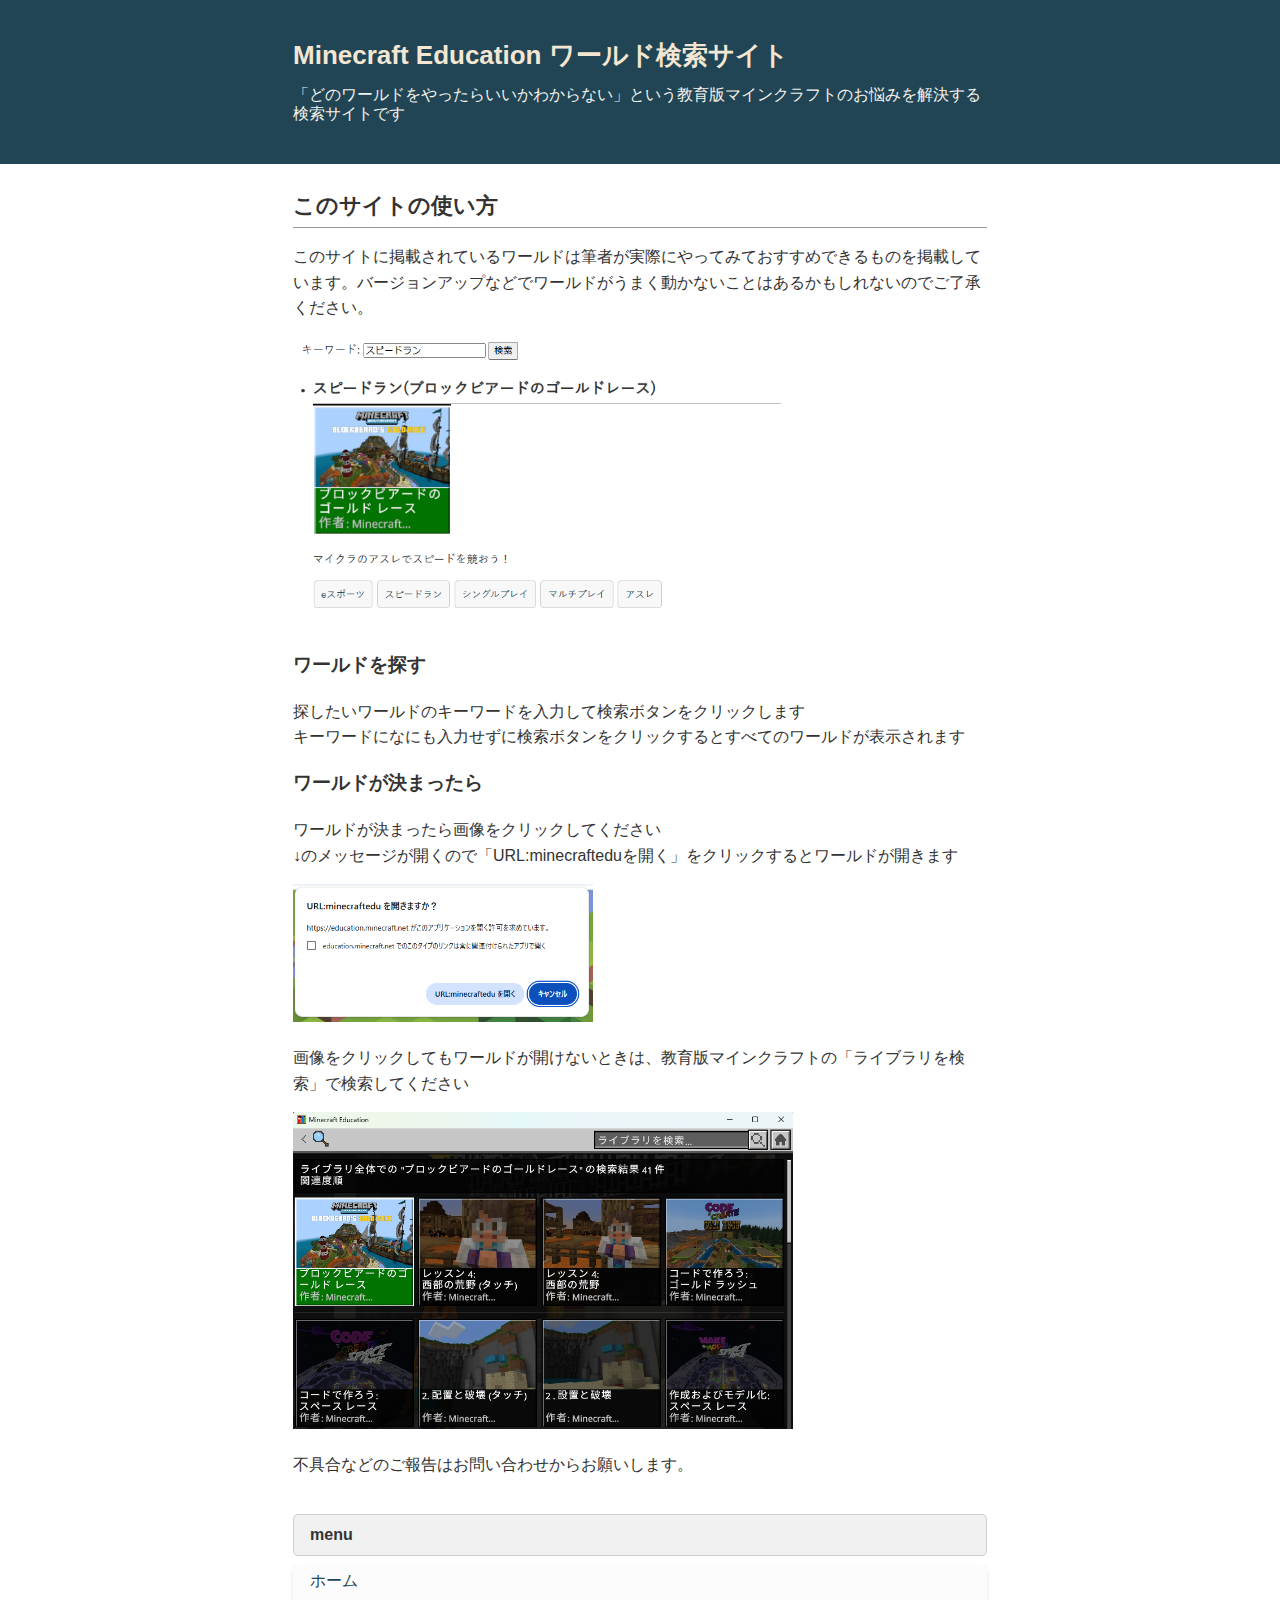
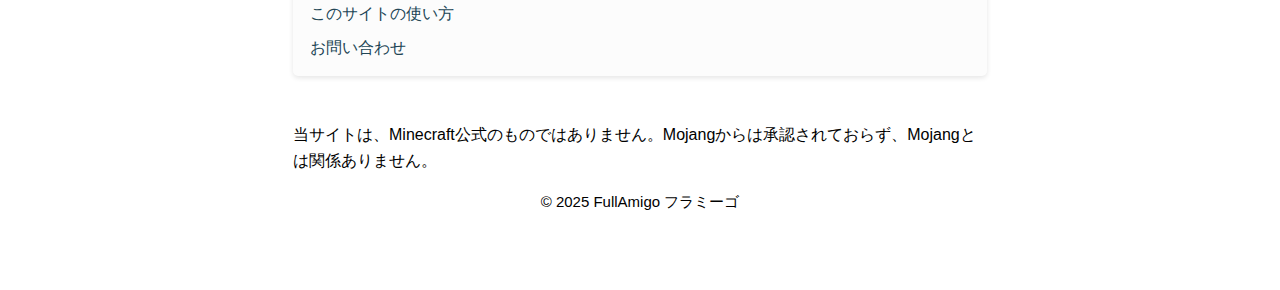
==== houtouse.html @ f40588f2 "NEW" ====
﻿<!DOCTYPE html>
<html lang="ja">
<head>
    <meta charset="UTF-8">
    <title>Minecraft Education ワールド検索サイト</title>
    <meta name="keywords" content="Minecraft Education,マインクラフト,教育版マインクラフト">
    <meta name="description" content="Minecraft Education ワールド検索サイト">
    <meta name="viewport" content="width=device-width, initial-scale=1.0">
    <link rel="stylesheet" href="article.css">
</head>
<body>
    <div id="outer">
        <header>
            <div id="head-inner">
                <div id="header-container">
                    <div id="logo"><a href="/">Minecraft Education ワールド検索サイト</a></div>
                    <p class="description">「どのワールドをやったらいいかわからない」という教育版マインクラフトのお悩みを解決する検索サイトです</p>
                </div>
            </div>
        </header>
        <div id="content-wrapper">
            <main>
                <div id="inner">
                    <h1>このサイトの使い方</h1>
                    <p>このサイトに掲載されているワールドは筆者が実際にやってみておすすめできるものを掲載しています。バージョンアップなどでワールドがうまく動かないことはあるかもしれないのでご了承ください。</p>
                    <img src="images/howto00.png" width="500px" />
                    <h3>ワールドを探す</h3>
                    <p>
                        探したいワールドのキーワードを入力して検索ボタンをクリックします<br />
                        キーワードになにも入力せずに検索ボタンをクリックするとすべてのワールドが表示されます
                    </p>
                    <h3>ワールドが決まったら</h3>
                    <p>
                        ワールドが決まったら画像をクリックしてください<br />
                        ↓のメッセージが開くので「URL:minecrafteduを開く」をクリックするとワールドが開きます
                    </p>
                    <img src="images/howto01.png" width="300px" />
                    <p>
                        画像をクリックしてもワールドが開けないときは、教育版マインクラフトの「ライブラリを検索」で検索してください<br />
                    </p>
                    <img src="images/howto02.png" width="500px" />
                    <p>
                        不具合などのご報告はお問い合わせからお願いします。<br />
                    </p>
                </div>
            </main>
            <aside>
                <div id="middle-inner">
                    <div class="side-title">menu</div>
                    <div class="side">
                        <ul>
                            <li><a href="/index.html">ホーム</a></li>
                            <li><a href="/houtouse.html">このサイトの使い方</a></li>
                            <li><a href="https://pro.form-mailer.jp/fms/a6951dd5169607" target="SendMessage">お問い合わせ</a></li>
                        </ul>
                    </div>
                </div>
            </aside>
            <p>当サイトは、Minecraft公式のものではありません。Mojangからは承認されておらず、Mojangとは関係ありません。</p>
        </div>
        <footer>© 2025 FullAmigo フラミーゴ</footer>
    </div>
</body>
</html>
---- article.css ----
﻿@charset "UTF-8";

body {
    margin: 0;
    padding: 0;
    font-family: "游ゴシック Medium", "ヒラギノ角ゴ Pro", "Hiragino Kaku Gothic Pro", "メイリオ", "Meiryo", sans-serif;
    line-height: 1.6;
    font-size: 16px;
}

#header-container {
    margin: 0 auto;
    width: 694px;
}

header {
    background-color: #214555;
}

#head-inner {
    padding: 25px 0;
}

#logo {
    font-size: 26px;
    font-weight: bold;
    padding: 10px 0 0 0;
    margin: 0;
    color: #f3e6d2;
}

    #logo a {
        font-weight: bold;
        color: #f3e6d2;
        text-decoration: none;
    }

        #logo a:hover {
            color: #e8f3f9;
            text-decoration: none;
        }

.description {
    line-height: 1.2;
    color: #f3f2eb;
    margin: 0.5em 0 1em 0;
}

h1 {
    font-size: 22px;
    margin: 0;
    padding: 4px 0;
    border-bottom: 1px solid #999;
}

#content-wrapper {
    margin: 0 auto;
    width: 694px;
}

main {
    color: #333;
}

#inner {
    padding: 20px 0 0 0;
}

ul {
    margin: 0 0 0 1em;
    padding: 0;
}

li {
    list-style: disc;
}

p {
    margin: 1em 0;
}

img {
    max-width: 100%;
    height: auto;
    border: 0;
}

hr {
    border-width: 1px 0 0 0;
    border-style: solid;
    border-color: #ccc;
    height: 1px;
}

a {
    font-weight: normal;
}

aside {
}

#middle-inner {
    padding: 20px 0 20px 0;
}

.side-title {
    padding: 7px 16px 7px 16px;
    background-color: #f1f1f1;
    color: #333;
    font-weight: bold;
    border: 1px solid #ccc;
    margin-bottom: 10px;
    border-radius: 5px;
}

.side {
    margin: 0 0 10px 0;
    padding: 2px 8px 8px 7px;
    background-color: #fcfcfc;
    box-shadow: 0 2px 5px rgba(0, 0, 0, 0.1);
    border-radius: 5px;
}

    .side ul {
        margin: 0 0 0 10px;
        padding: 0;
    }

    .side li {
        list-style: none;
        margin-bottom: 0.5em;
    }

        .side li a {
            text-decoration: none;
            color: #214555;
        }

            .side li a:hover {
                text-decoration: underline;
            }

footer {
    font-size: 15px;
    height: 100px;
    clear: left;
    text-align: center;
}

blockquote {
    border: 1px solid #ccc;
    padding: 5px;
    margin: 10px;
}

@media screen and (max-width: 767px) {
    #header-container {
        margin: 0;
        width: 100%;
    }

    header {
    }

    #head-inner {
        padding: 25px 10px;
        background-color: #214555;
    }

    .description {
    }

    #content-wrapper {
        margin: 0;
        width: 100%;
    }

    main {
        width: 100%;
        color: #333;
    }

    #inner {
        padding: 20px 10px 0 10px;
    }

    aside {
        width: 100%;
    }

    #middle-inner {
        padding: 10px 10px 20px 10px;
    }

    h1 {
        font-size: 20px;
    }

    h2 {
        font-size: 18px;
    }

    h3 {
        font-size: 16px;
    }

    h4 {
        font-size: 14px;
    }
}
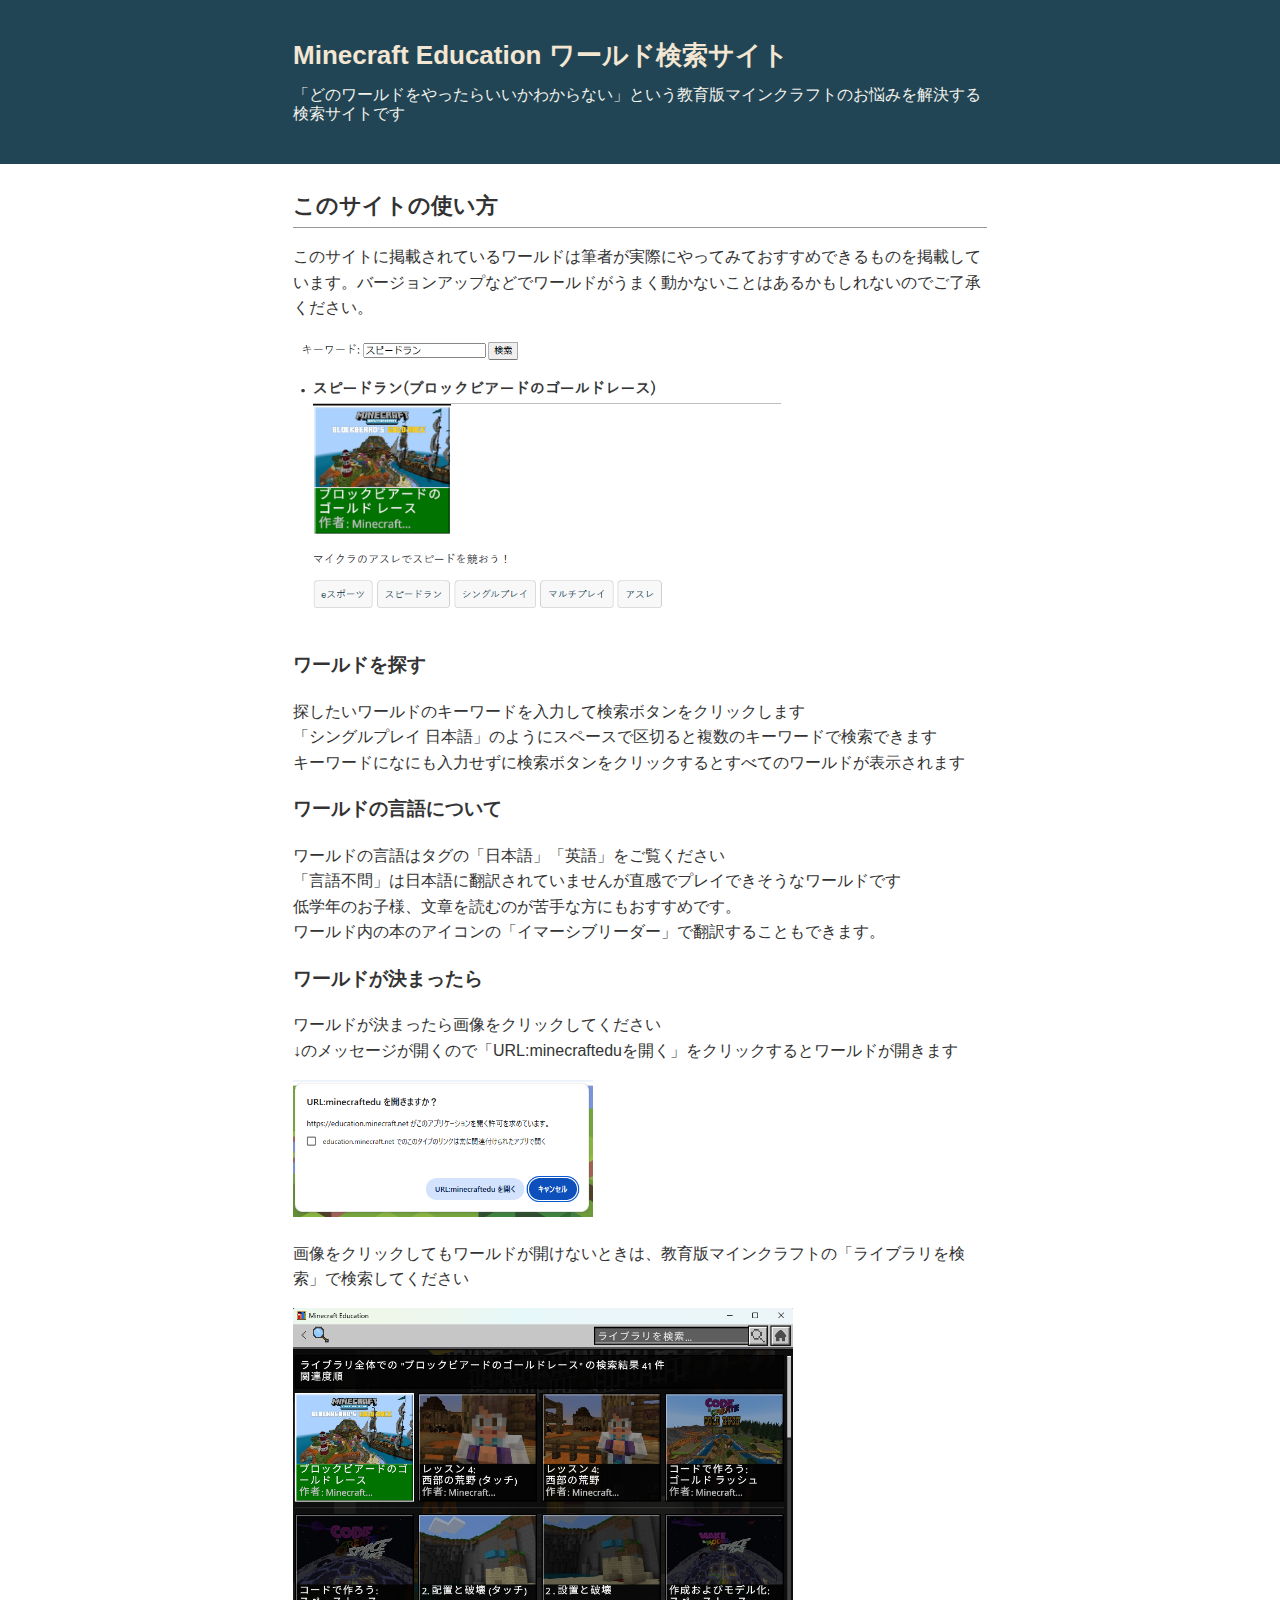
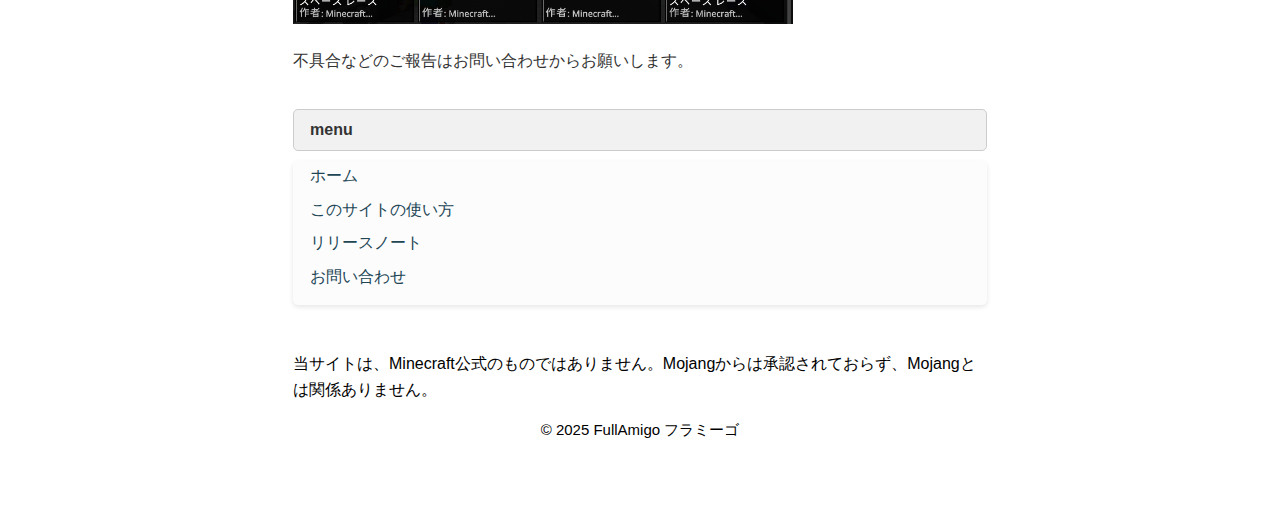
==== commit 3df1a133: "英語のワールド3つ追加" ====
--- a/houtouse.html
+++ b/houtouse.html
@@ -27,7 +27,15 @@
                     <h3>ワールドを探す</h3>
                     <p>
                         探したいワールドのキーワードを入力して検索ボタンをクリックします<br />
+                        「シングルプレイ 日本語」のようにスペースで区切ると複数のキーワードで検索できます<br>
                         キーワードになにも入力せずに検索ボタンをクリックするとすべてのワールドが表示されます
+                    </p>
+                    <h3>ワールドの言語について</h3>
+                    <p>
+                        ワールドの言語はタグの「日本語」「英語」をご覧ください<br />
+                        「言語不問」は日本語に翻訳されていませんが直感でプレイできそうなワールドです<br>
+                        低学年のお子様、文章を読むのが苦手な方にもおすすめです。<br>
+                        ワールド内の本のアイコンの「イマーシブリーダー」で翻訳することもできます。
                     </p>
                     <h3>ワールドが決まったら</h3>
                     <p>
@@ -49,8 +57,9 @@
                     <div class="side-title">menu</div>
                     <div class="side">
                         <ul>
-                            <li><a href="/index.html">ホーム</a></li>
-                            <li><a href="/houtouse.html">このサイトの使い方</a></li>
+                            <li><a href="index.html">ホーム</a></li>
+                            <li><a href="houtouse.html">このサイトの使い方</a></li>
+                            <li><a href="releasenote.html">リリースノート</a></li>
                             <li><a href="https://pro.form-mailer.jp/fms/a6951dd5169607" target="SendMessage">お問い合わせ</a></li>
                         </ul>
                     </div>
